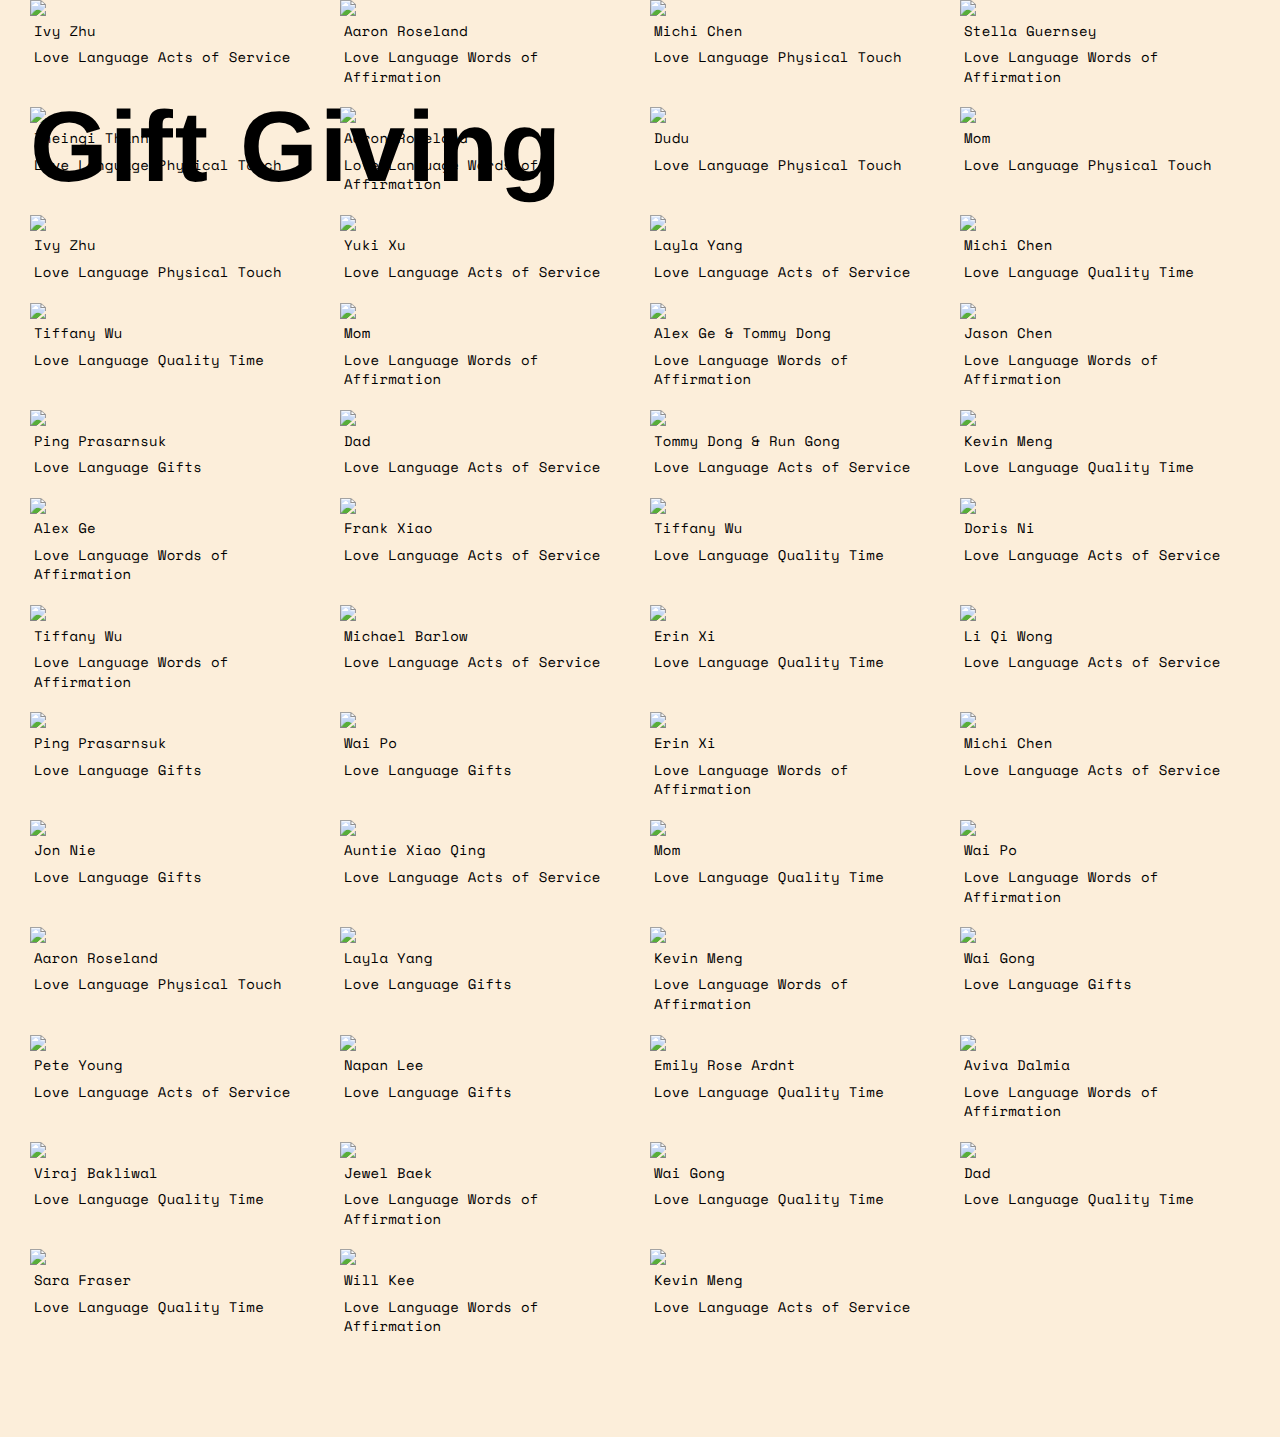
==== time.html @ 3c3bcaa8 "final" ====
<!doctype html>
<html>
	<head>
		<title>Gift Giving</title>
		<meta charset="utf-8">
		<meta name="viewport" content="width=device-width, initial-scale=1">

		<link rel="preconnect" href="https://fonts.googleapis.com">
		<link rel="preconnect" href="https://fonts.gstatic.com" crossorigin>
		<link href="https://fonts.googleapis.com/css2?family=Space+Mono:wght@400;700&display=swap" rel="stylesheet">		
		<link href="style.css" rel="stylesheet">
	</head>
	<body>
		<h1>Gift Giving</h1>

		<div id="notes-list">
			<!-- notes get rendered here -->
		</div>

    <script src="time.js"></script>
	</body>
</html>
---- style.css ----
* {
   box-sizing: border-box;
 }
 
 body {
   font-size: 14px;
   letter-spacing: 0.02em;
   line-height: 1.4;
   font-family: Helvetica, sans-serif;
   background-color: #FCEEDA;
   color: black;
   margin: 0;
   padding: 0 30px;
   font-family: 'Space Mono', monospace;
   text-rendering: geometricprecision;
   -webkit-font-smoothing: subpixel-antialiased;  
 }
 
 h1 {
   font-size: 100px;
   line-height: 0.95;
   letter-spacing: -0.04em;
   text-align: center;
   position: sticky;
   top: 0;
   margin: 0 0 1em;
   padding-top: 1em;
   font-family: 'Darker Grotesque', sans-serif;
 }
 
 img {
   width: 100%;
   max-width: 100%;

 }
 
 ul {
   list-style: none;
   margin: 0;
   padding: 0 4px;
   display: flex;
   flex-direction: column;
   gap: 7px;
 }
 
 a {
   color: #00ff57;
   font-weight: bold;
   text-transform: uppercase;
 }

 
 #notes-list {
   position: relative;
   z-index: 1;
   display: grid;
   grid-template-columns: repeat(4, 1fr);
   gap: 20px;
   margin-bottom: 100px;
 }
 
 .note {
   border: 1px solid #595959;
   border-radius: 7px;
   background-color: rgba(0 0 0 / 0.5);
   backdrop-filter: blur(4px);
   padding: 12px;
 }
 
 .note img {
   border-radius: 4px;
   margin-bottom: 20px;
 }
 #text {
  position: fixed;
  margin-top: 2vh;
  margin-left: 4vw;
  z-index: 2;
  font-size: 20pt;
  font-family: 'Darker Grotesque', sans-serif;
}
 h1 {
  font-size: 100px;
  letter-spacing: -0.04em;
  text-align: left;
  top: 0;
  z-index: 6;
  position: fixed;
  font-family: 'Darker Grotesque', sans-serif;
  letter-spacing: +2px;
}
h2 {
  font-size: 100px;
  letter-spacing: -0.04em;
  text-align:right;
  width: 95vw;
  z-index: 6;
  top: 0px;
  position: fixed;
  letter-spacing: +2px;
  font-family: 'Darker Grotesque', sans-serif;
}



h4 {
  font-size: 100px;
  letter-spacing: -0.04em;
  text-align: left;
  top: 0px;
margin-top:  80vh;
  z-index: 1;
  position: fixed;
  letter-spacing: +2px;
  font-family: 'Darker Grotesque', sans-serif;
}
h5 {
  font-size: 100px;
  letter-spacing: -0.04em;
  text-align:right;
  top: 0;
  margin-top:  80vh;
  width: 95vw;
  z-index: 1;
  position: fixed;
  letter-spacing: +2px;
  font-family: 'Darker Grotesque', sans-serif;
}
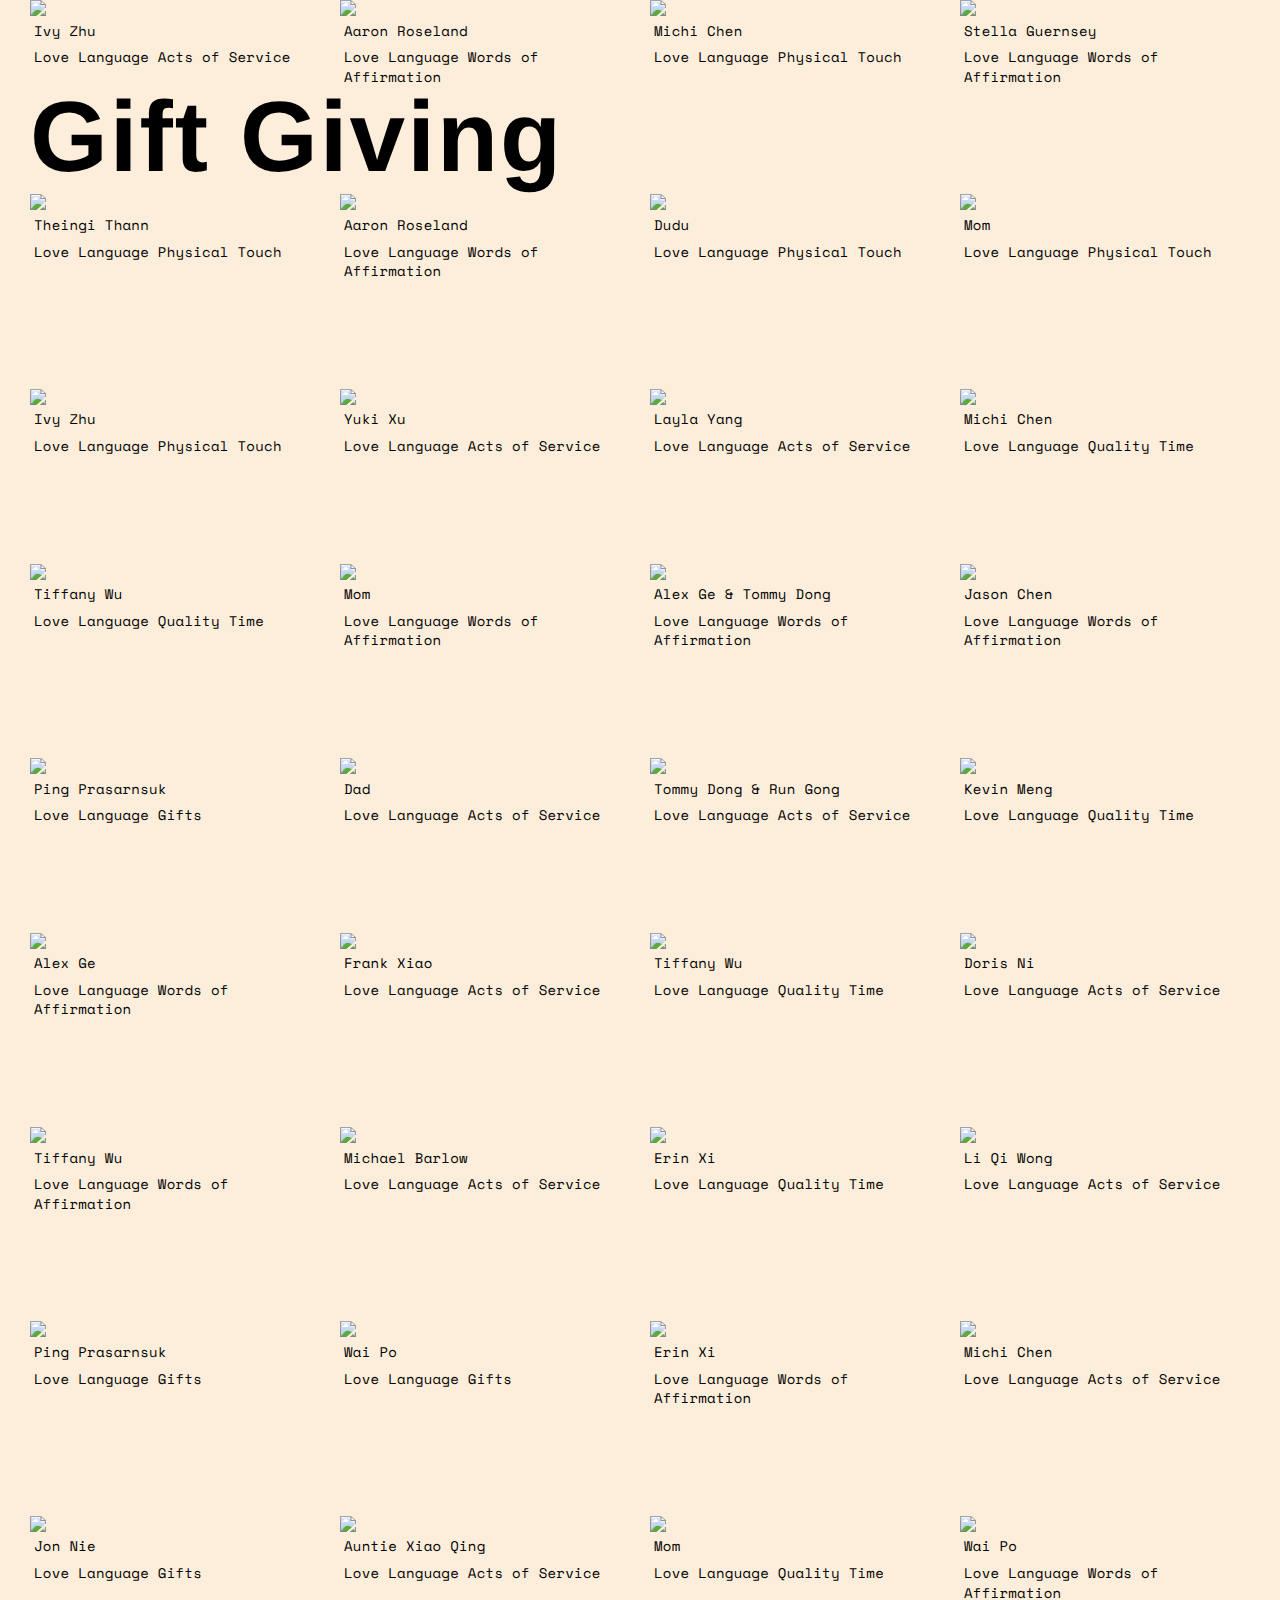
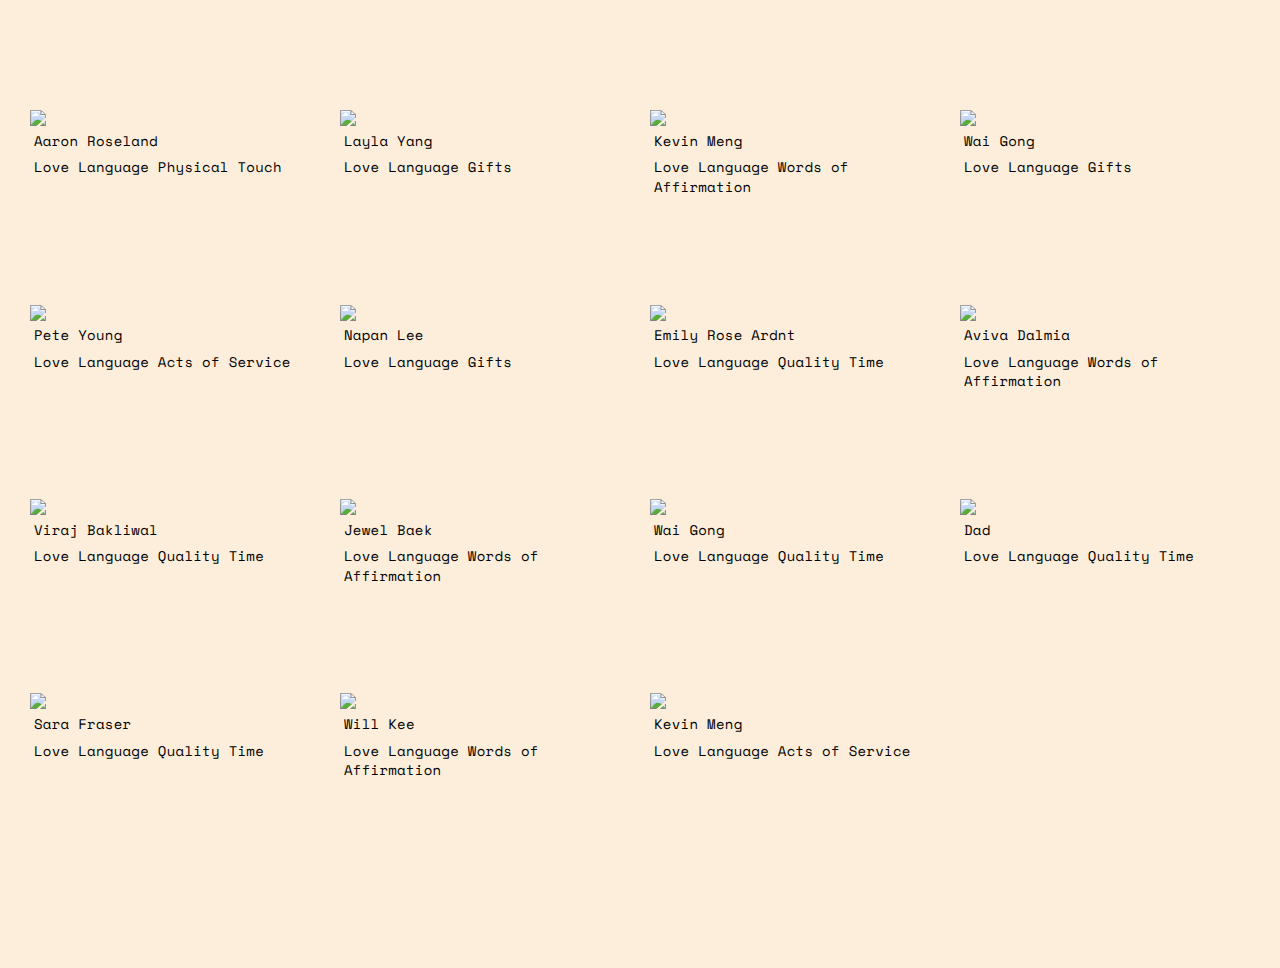
==== commit b4d6e155: "envelopes" ====
--- a/time.html
+++ b/time.html
@@ -1,7 +1,7 @@
 <!doctype html>
 <html>
 	<head>
-		<title>Gift Giving</title>
+		<title>Quality Time</title>
 		<meta charset="utf-8">
 		<meta name="viewport" content="width=device-width, initial-scale=1">
 
--- a/style.css
+++ b/style.css
@@ -15,18 +15,7 @@
    text-rendering: geometricprecision;
    -webkit-font-smoothing: subpixel-antialiased;  
  }
- 
- h1 {
-   font-size: 100px;
-   line-height: 0.95;
-   letter-spacing: -0.04em;
-   text-align: center;
-   position: sticky;
-   top: 0;
-   margin: 0 0 1em;
-   padding-top: 1em;
-   font-family: 'Darker Grotesque', sans-serif;
- }
+
  
  img {
    width: 100%;
@@ -41,6 +30,8 @@
    display: flex;
    flex-direction: column;
    gap: 7px;
+   padding-bottom: 30%;
+   
  }
  
  a {
@@ -83,7 +74,7 @@
   font-size: 100px;
   letter-spacing: -0.04em;
   text-align: left;
-  top: 0;
+  top: 0px;
   z-index: 6;
   position: fixed;
   font-family: 'Darker Grotesque', sans-serif;
